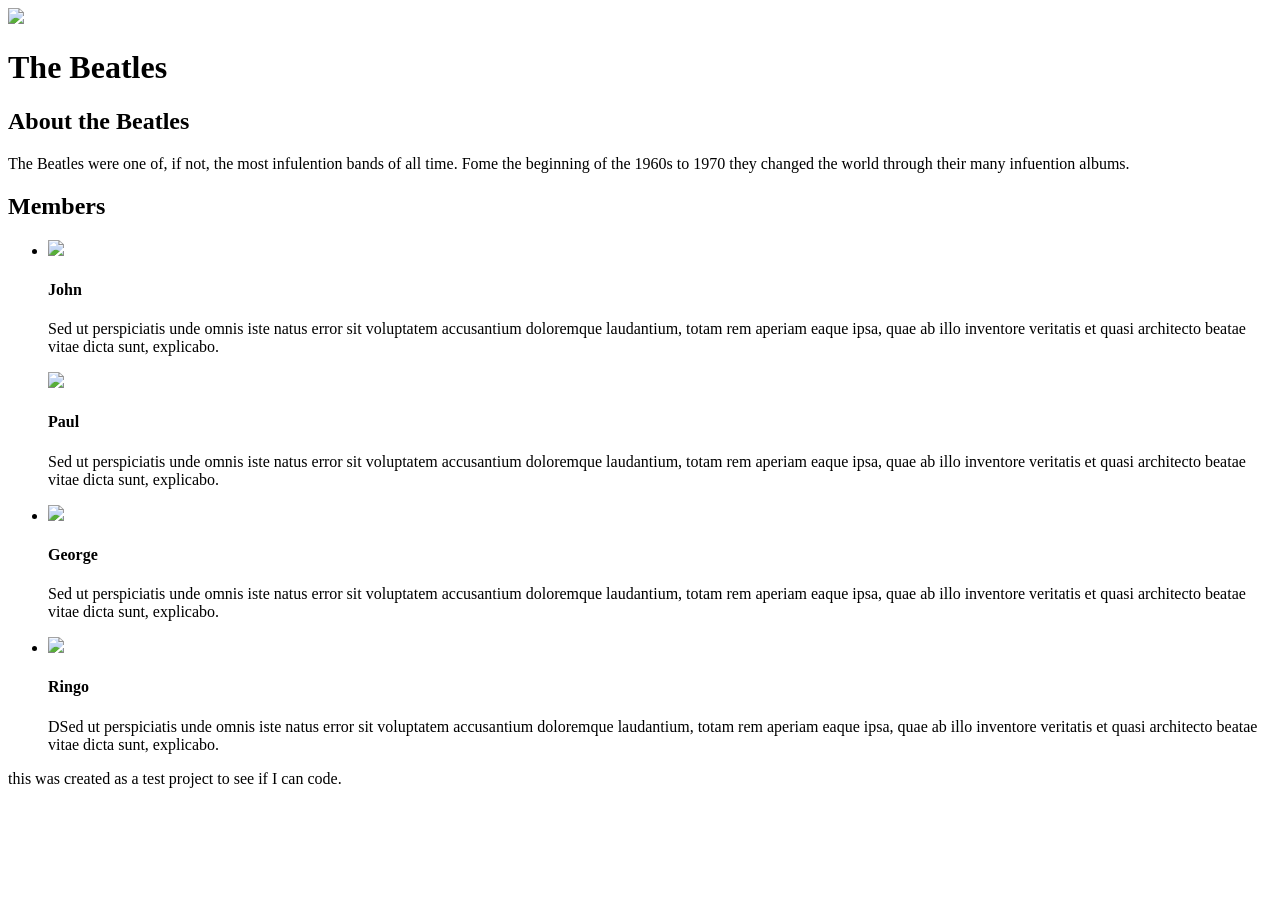
==== index.html @ 63c49637 "Update index.html" ====
<!DOCTYPE html>
<html>
<head>
	<meta charset="utf-8">
	<meta name="viewport" content="width=device-width, initial-scale=1">
	<title>The Beatles</title>
	<!-- you could add a favicon for your tab solection. I decided no to.--> 
</head>
<body>
	<!-- header element-->
	<header>
		<img src="images/the-beatles.jpeg">
		<h1>The Beatles</h1>
	</header>
	
	<!-- main element -->
	<main>
		<h2>About the Beatles</h2>
		<p>The Beatles were one of, if not, the most infulention bands of all time. Fome the beginning of the 1960s to 1970 they changed the world through their many infuention albums.</p>
		<h2>Members</h2>
		<ul>
			<li>
				<img src="images/john.jpeg">
				<h4>John</h4>
				<p>Sed ut perspiciatis unde omnis iste natus error sit voluptatem accusantium doloremque laudantium, totam rem aperiam eaque ipsa, quae ab illo inventore veritatis et quasi architecto beatae vitae dicta sunt, explicabo.</p>
			</li>
				<img src="images/paul.jpeg">
				<h4>Paul</h4>
				<p>Sed ut perspiciatis unde omnis iste natus error sit voluptatem accusantium doloremque laudantium, totam rem aperiam eaque ipsa, quae ab illo inventore veritatis et quasi architecto beatae vitae dicta sunt, explicabo.</p>
			<li>
				<img src="images/george.png">
				<h4>George</h4>
				<p>Sed ut perspiciatis unde omnis iste natus error sit voluptatem accusantium doloremque laudantium, totam rem aperiam eaque ipsa, quae ab illo inventore veritatis et quasi architecto beatae vitae dicta sunt, explicabo.</p>
			</li>
			<li>
				<img src="images/ringo.jpeg">
				<h4>Ringo</h4>
				<p>DSed ut perspiciatis unde omnis iste natus error sit voluptatem accusantium doloremque laudantium, totam rem aperiam eaque ipsa, quae ab illo inventore veritatis et quasi architecto beatae vitae dicta sunt, explicabo.</p>
			</li>
		</ul>
	</main>

	<!-- Footer element -->
	<footer>
		<p>this was created as a test project to see if I can code.</p>
	</footer>
</body>
</html>
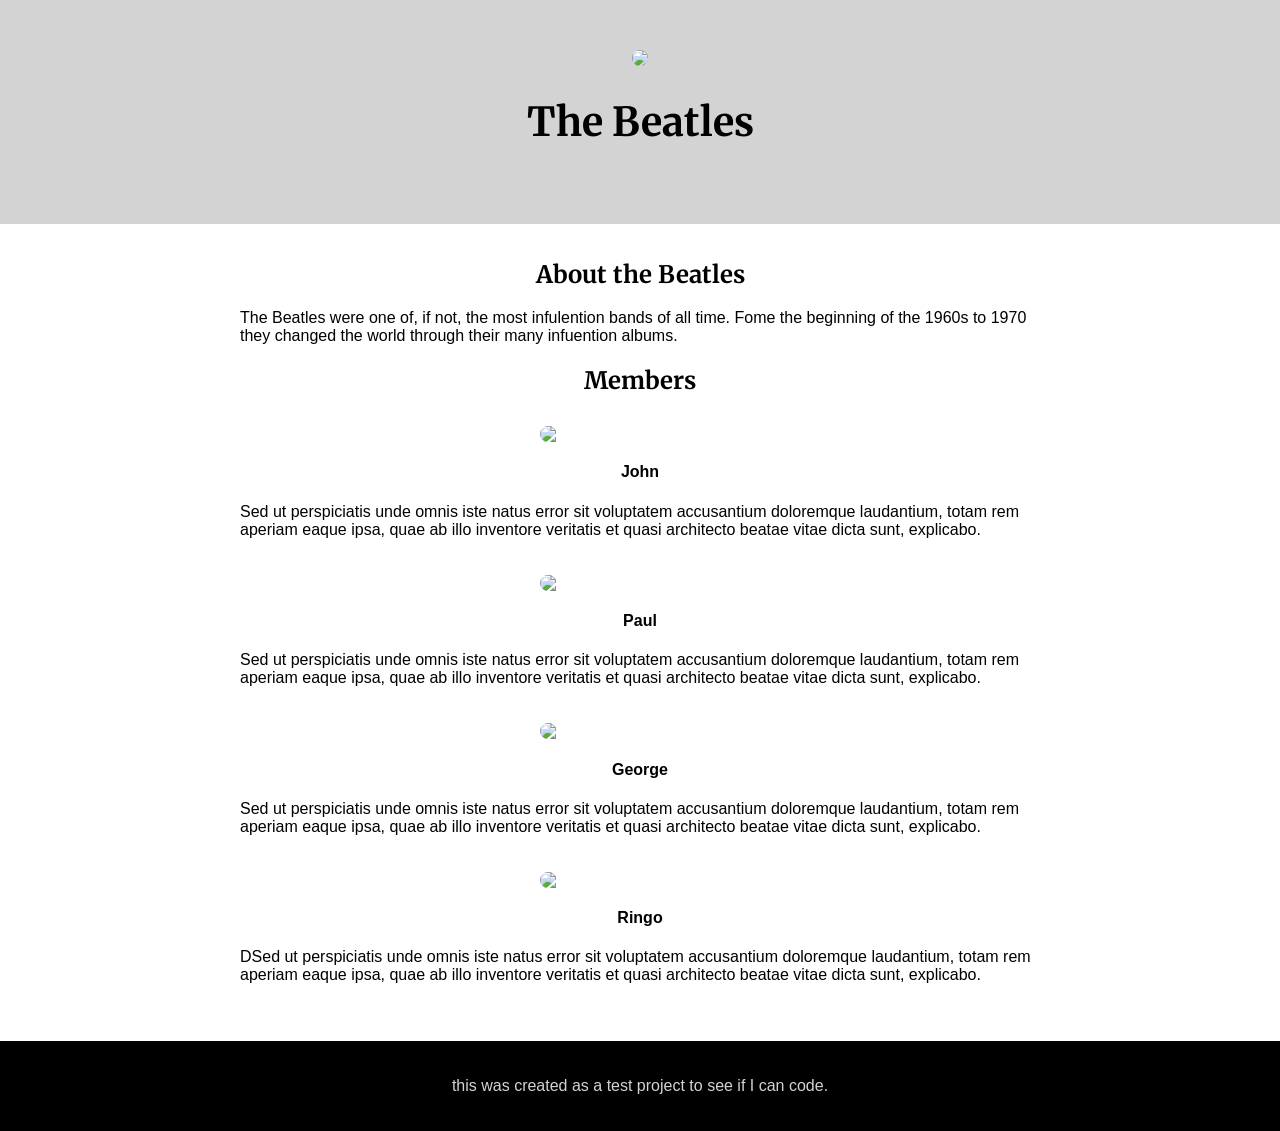
==== commit 37bc3279: "added css styling" ====
--- a/index.html
+++ b/index.html
@@ -4,36 +4,47 @@
 	<meta charset="utf-8">
 	<meta name="viewport" content="width=device-width, initial-scale=1">
 	<title>The Beatles</title>
+	
+	<link href="https://fonts.googleapis.com/css2?family=Merriweather:wght@700&display=swap" rel="stylesheet">
+
 	<!-- you could add a favicon for your tab solection. I decided no to.--> 
+
+	<link rel="stylesheet" type="text/css" href="CSS/style.css">
+
 </head>
 <body>
+	
 	<!-- header element-->
 	<header>
 		<img src="images/the-beatles.jpeg">
 		<h1>The Beatles</h1>
 	</header>
 	
-	<!-- main element -->
+	
+
+<!-- main element -->
 	<main>
 		<h2>About the Beatles</h2>
 		<p>The Beatles were one of, if not, the most infulention bands of all time. Fome the beginning of the 1960s to 1970 they changed the world through their many infuention albums.</p>
 		<h2>Members</h2>
 		<ul>
 			<li>
-				<img src="images/john.jpeg">
+				<img class="center" src="images/john.jpeg">
 				<h4>John</h4>
 				<p>Sed ut perspiciatis unde omnis iste natus error sit voluptatem accusantium doloremque laudantium, totam rem aperiam eaque ipsa, quae ab illo inventore veritatis et quasi architecto beatae vitae dicta sunt, explicabo.</p>
 			</li>
-				<img src="images/paul.jpeg">
+			<li>
+				<img class="center" src="images/paul.jpeg">
 				<h4>Paul</h4>
 				<p>Sed ut perspiciatis unde omnis iste natus error sit voluptatem accusantium doloremque laudantium, totam rem aperiam eaque ipsa, quae ab illo inventore veritatis et quasi architecto beatae vitae dicta sunt, explicabo.</p>
+			</li>
 			<li>
-				<img src="images/george.png">
+				<img class="center" src="images/george.png">
 				<h4>George</h4>
 				<p>Sed ut perspiciatis unde omnis iste natus error sit voluptatem accusantium doloremque laudantium, totam rem aperiam eaque ipsa, quae ab illo inventore veritatis et quasi architecto beatae vitae dicta sunt, explicabo.</p>
 			</li>
 			<li>
-				<img src="images/ringo.jpeg">
+				<img class="center" src="images/ringo.jpeg">
 				<h4>Ringo</h4>
 				<p>DSed ut perspiciatis unde omnis iste natus error sit voluptatem accusantium doloremque laudantium, totam rem aperiam eaque ipsa, quae ab illo inventore veritatis et quasi architecto beatae vitae dicta sunt, explicabo.</p>
 			</li>
--- a/CSS/style.css
+++ b/CSS/style.css
@@ -0,0 +1,73 @@
+body {
+	margin: 0;
+	font-family: Helvetica, Arial, sans-serif;
+}
+
+header {
+	background-color: lightgrey;
+	text-align: center;
+	padding-top: 50px;
+	padding-bottom: 50px;
+}
+
+h1, h2{
+	font-family: 'Merriweather', serif;
+}
+
+header h1 {
+	color: black;
+	font-size: 40px;
+	font-weight: 700;
+	
+}
+
+header img {
+	border-radius: 100px;
+	width: 300px;
+}
+
+main {
+	max-width: 800px;
+	margin: 0 auto;
+	padding: 15px;
+}
+
+main h2, h4 {
+	text-align: center;
+}
+
+.center {
+	display: block;
+  margin-left: auto;
+  margin-right: auto;
+  width: 50%;
+}
+
+main img {
+	max-width: 25%;
+	border-radius: 20px;
+	text-align: center;
+
+}
+
+main ul{
+	list-style: none;
+	padding-inline-start: 0;
+}
+
+main li{
+	text-align: left;
+	padding-top: 10px;
+	padding-bottom: 10px;
+}
+
+footer{
+	background-color: black;
+	color: lightgrey;
+	text-align: center;
+	margin: 0;
+	padding: 20px;
+}
+
+
+
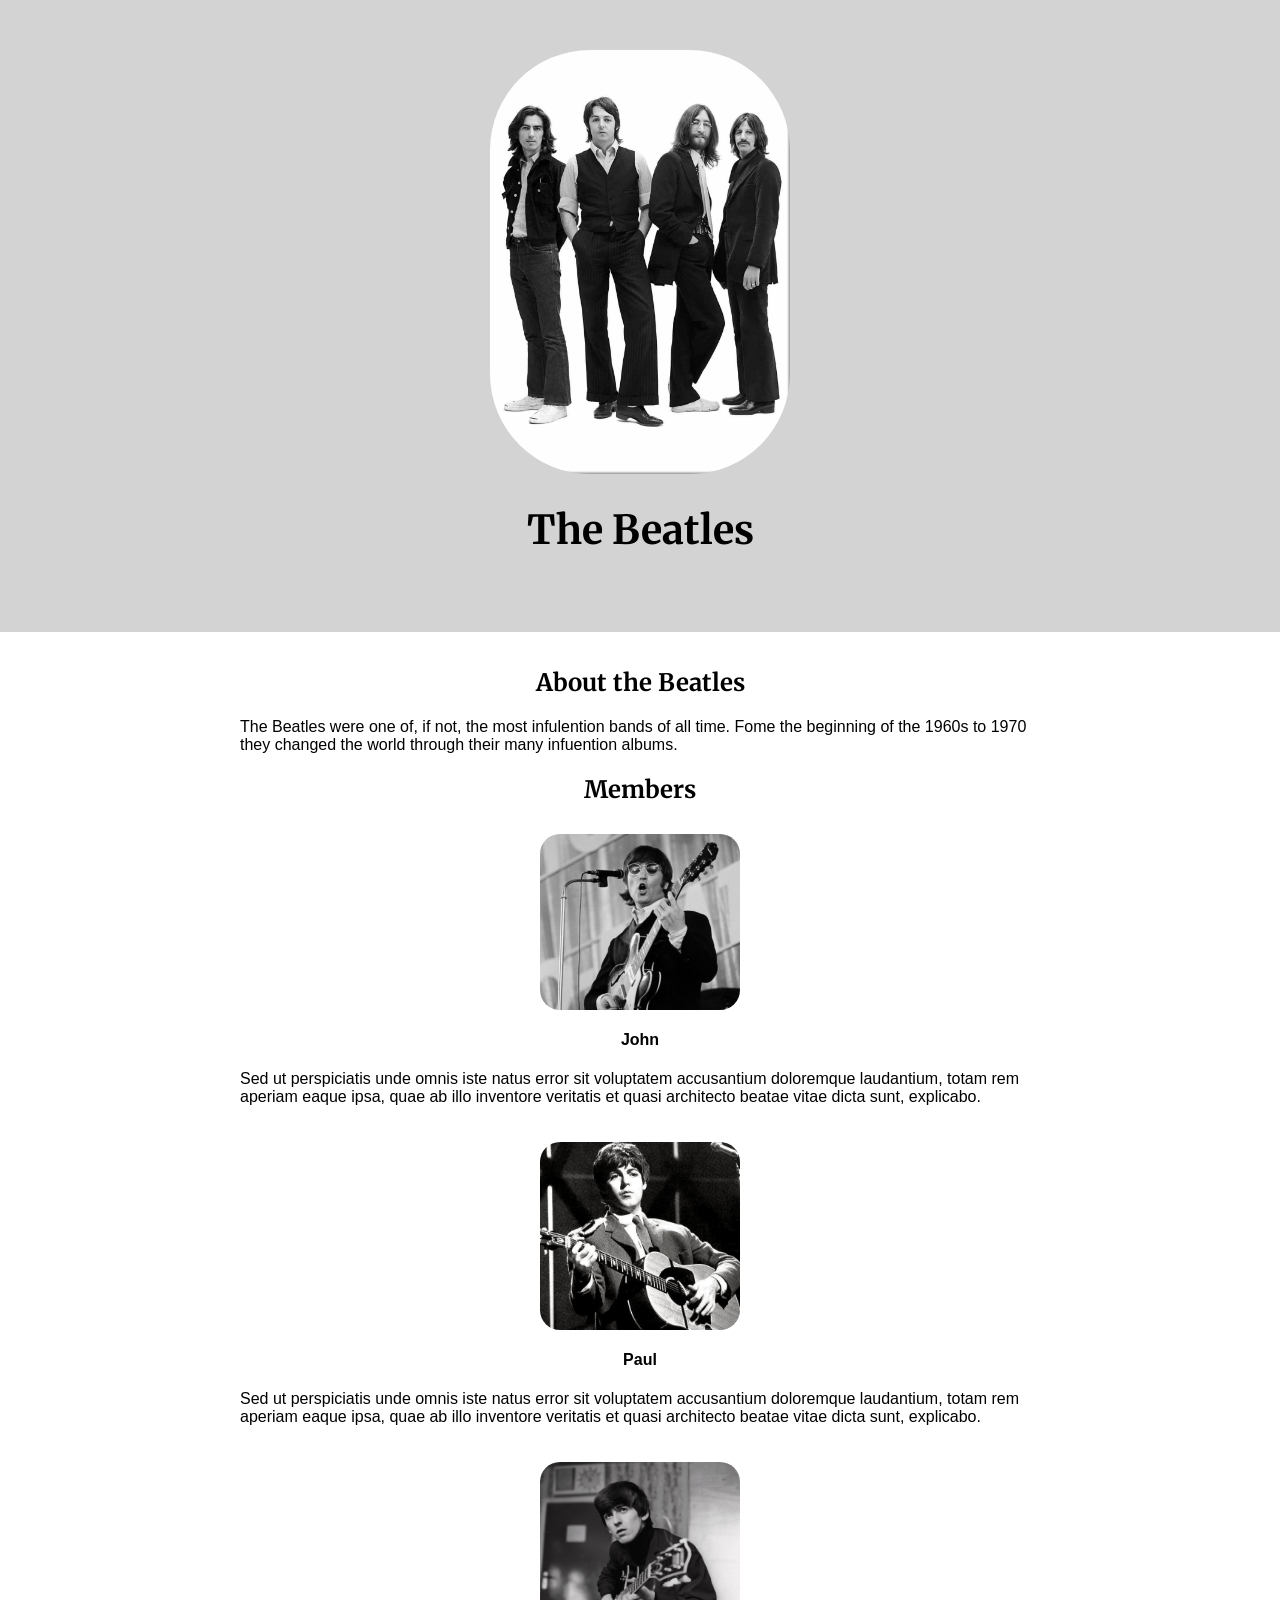
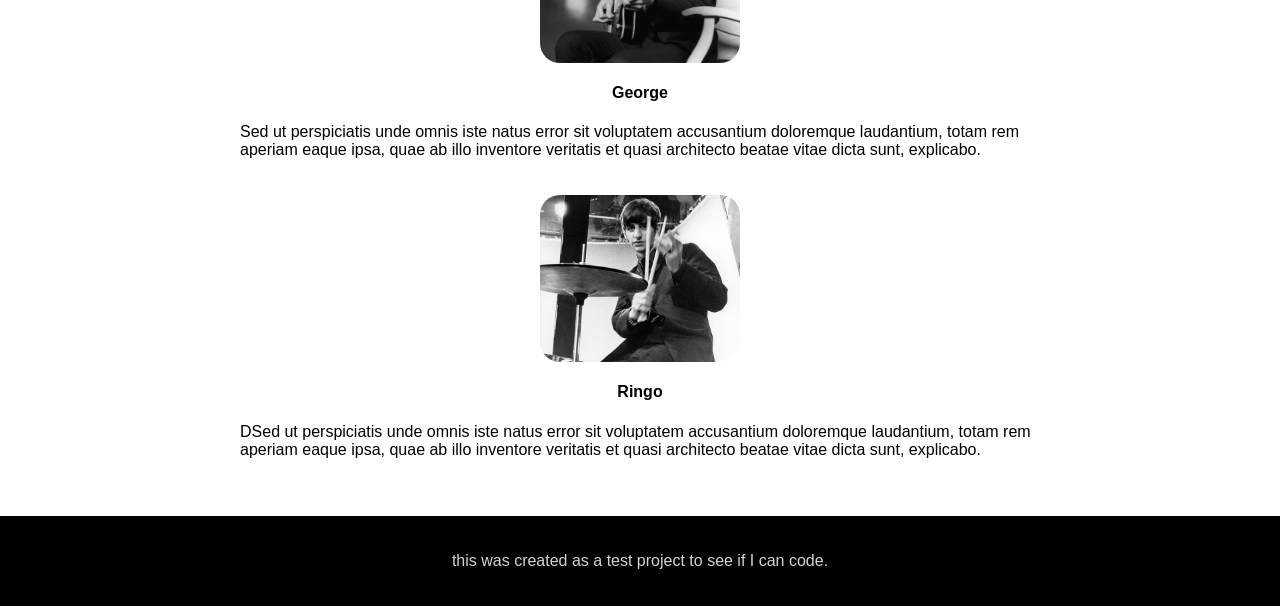
==== commit 4c8adfa5: "Images should show now. needed a capital letter in images" ====
--- a/index.html
+++ b/index.html
@@ -16,7 +16,7 @@
 	
 	<!-- header element-->
 	<header>
-		<img src="images/the-beatles.jpeg">
+		<img src="Images/the-beatles.jpeg">
 		<h1>The Beatles</h1>
 	</header>
 	
@@ -29,22 +29,22 @@
 		<h2>Members</h2>
 		<ul>
 			<li>
-				<img class="center" src="images/john.jpeg">
+				<img class="center" src="Images/john.jpeg">
 				<h4>John</h4>
 				<p>Sed ut perspiciatis unde omnis iste natus error sit voluptatem accusantium doloremque laudantium, totam rem aperiam eaque ipsa, quae ab illo inventore veritatis et quasi architecto beatae vitae dicta sunt, explicabo.</p>
 			</li>
 			<li>
-				<img class="center" src="images/paul.jpeg">
+				<img class="center" src="Images/paul.jpeg">
 				<h4>Paul</h4>
 				<p>Sed ut perspiciatis unde omnis iste natus error sit voluptatem accusantium doloremque laudantium, totam rem aperiam eaque ipsa, quae ab illo inventore veritatis et quasi architecto beatae vitae dicta sunt, explicabo.</p>
 			</li>
 			<li>
-				<img class="center" src="images/george.png">
+				<img class="center" src="Images/george.png">
 				<h4>George</h4>
 				<p>Sed ut perspiciatis unde omnis iste natus error sit voluptatem accusantium doloremque laudantium, totam rem aperiam eaque ipsa, quae ab illo inventore veritatis et quasi architecto beatae vitae dicta sunt, explicabo.</p>
 			</li>
 			<li>
-				<img class="center" src="images/ringo.jpeg">
+				<img class="center" src="Images/ringo.jpeg">
 				<h4>Ringo</h4>
 				<p>DSed ut perspiciatis unde omnis iste natus error sit voluptatem accusantium doloremque laudantium, totam rem aperiam eaque ipsa, quae ab illo inventore veritatis et quasi architecto beatae vitae dicta sunt, explicabo.</p>
 			</li>
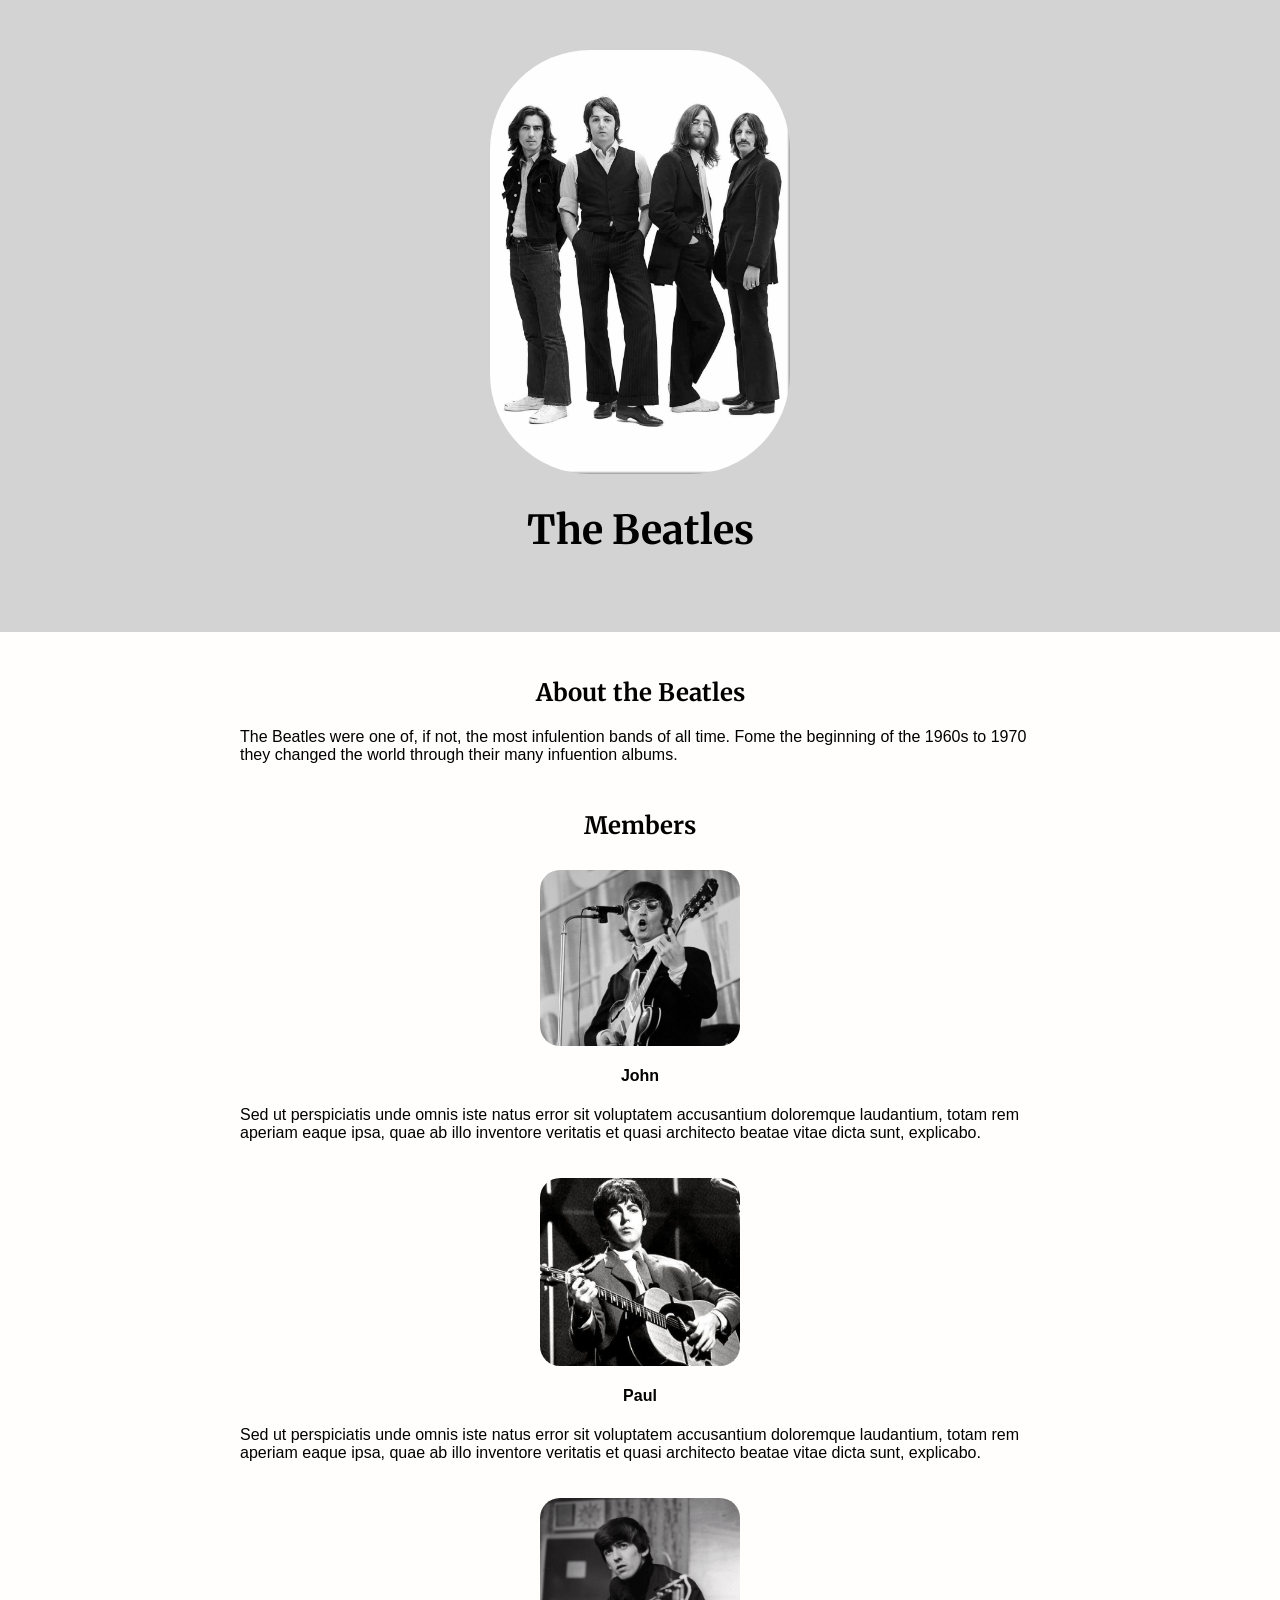
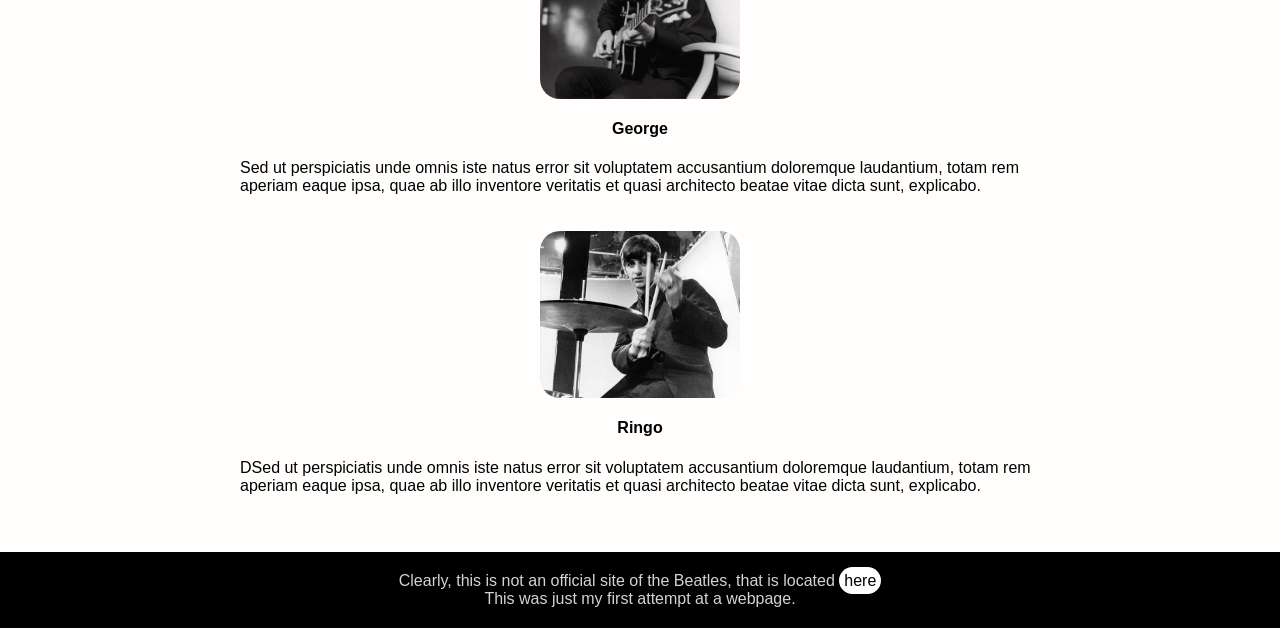
==== commit 785f019e: "added a link on the footer" ====
--- a/index.html
+++ b/index.html
@@ -24,8 +24,11 @@
 
 <!-- main element -->
 	<main>
-		<h2>About the Beatles</h2>
-		<p>The Beatles were one of, if not, the most infulention bands of all time. Fome the beginning of the 1960s to 1970 they changed the world through their many infuention albums.</p>
+		<div>
+			<h2>About the Beatles</h2>
+			<p>The Beatles were one of, if not, the most infulention bands of all time. Fome the beginning of the 1960s to 1970 they changed the world through their many infuention albums.</p>
+		</div>
+
 		<h2>Members</h2>
 		<ul>
 			<li>
@@ -53,7 +56,13 @@
 
 	<!-- Footer element -->
 	<footer>
-		<p>this was created as a test project to see if I can code.</p>
+		<p>Clearly, this is not an official site of the Beatles, that is located 
+			<span>
+				<a href="https://www.thebeatles.com" target="_blanck">here</a>
+			</span>
+		</p>
+
+		This was just my first attempt at a webpage.
 	</footer>
 </body>
 </html>
--- a/CSS/style.css
+++ b/CSS/style.css
@@ -1,6 +1,7 @@
 body {
 	margin: 0;
 	font-family: Helvetica, Arial, sans-serif;
+	background-color: #fffefc;
 }
 
 header {
@@ -30,6 +31,11 @@
 	max-width: 800px;
 	margin: 0 auto;
 	padding: 15px;
+}
+
+main div {
+	padding-top: 10px;
+	padding-bottom: 10px;
 }
 
 main h2, h4 {
@@ -69,5 +75,32 @@
 	padding: 20px;
 }
 
+footer p {
+	margin: 0;
+	padding-bottom: 0;
+}
 
+span {
+	background-color: white;
+	color: black;
+	padding: 5px;
+	border-radius: 20px;
+}
 
+span:hover {
+	background-color: white;
+	color: black;
+	padding: 10px;
+	border-radius: 20px;
+}
+
+span a{
+	text-decoration: none;
+	color: black;
+}
+
+span a:hover{
+	text-decoration: none;
+	color: black;
+	font-weight: bold;
+}
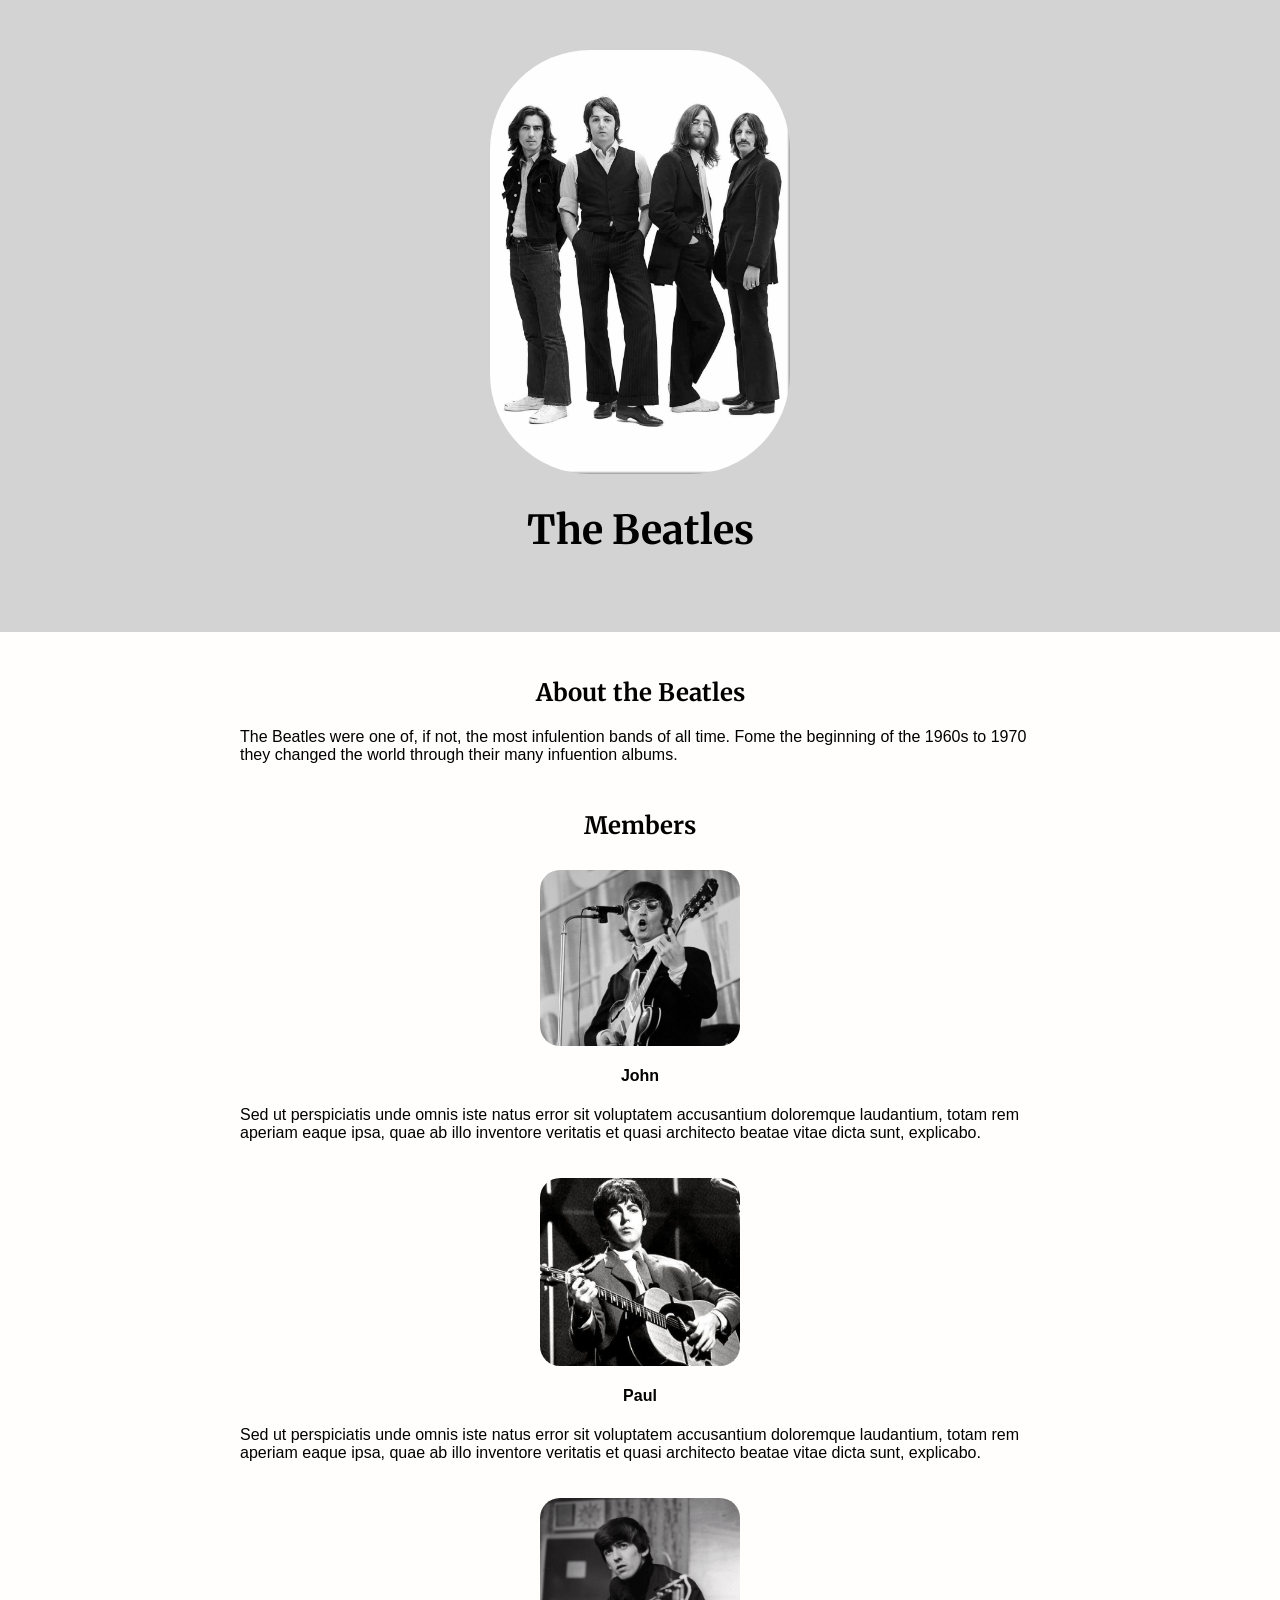
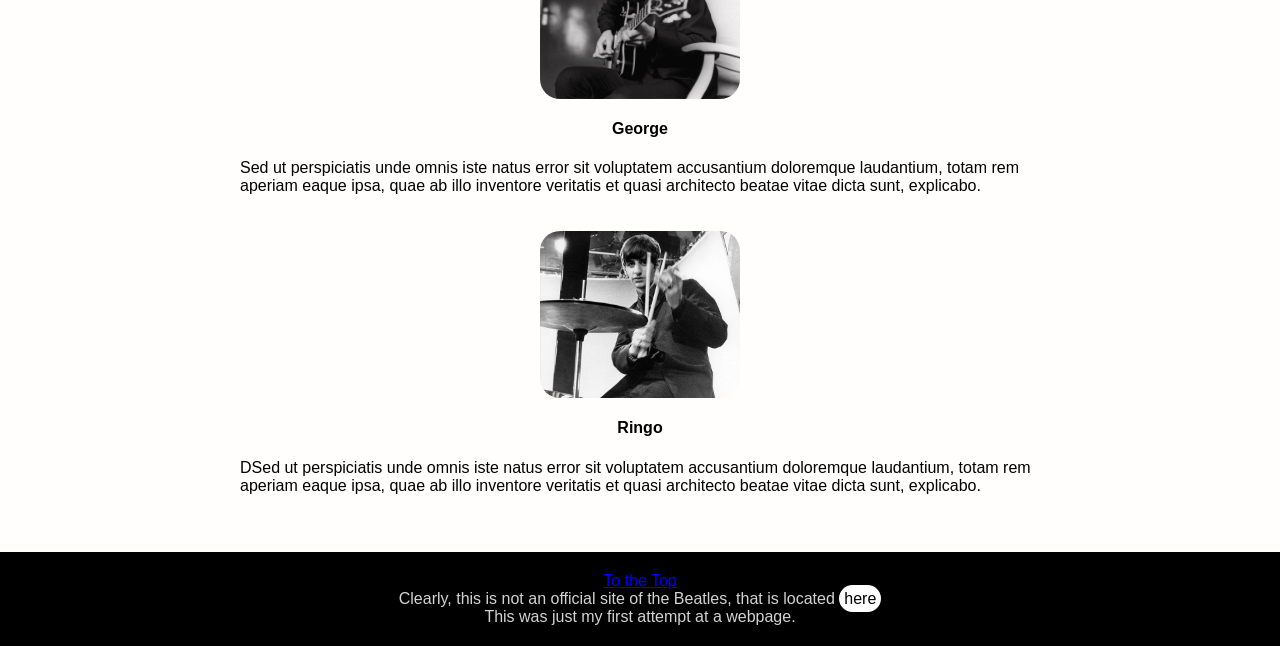
==== commit 24d939ad: "Made to the top link." ====
--- a/index.html
+++ b/index.html
@@ -15,7 +15,7 @@
 <body>
 	
 	<!-- header element-->
-	<header>
+	<header id="top">
 		<img src="Images/the-beatles.jpeg">
 		<h1>The Beatles</h1>
 	</header>
@@ -28,6 +28,7 @@
 			<h2>About the Beatles</h2>
 			<p>The Beatles were one of, if not, the most infulention bands of all time. Fome the beginning of the 1960s to 1970 they changed the world through their many infuention albums.</p>
 		</div>
+
 
 		<h2>Members</h2>
 		<ul>
@@ -56,12 +57,16 @@
 
 	<!-- Footer element -->
 	<footer>
+		
+		<a href="#top">To the Top</a>
+		
 		<p>Clearly, this is not an official site of the Beatles, that is located 
 			<span>
 				<a href="https://www.thebeatles.com" target="_blanck">here</a>
 			</span>
 		</p>
 
+
 		This was just my first attempt at a webpage.
 	</footer>
 </body>
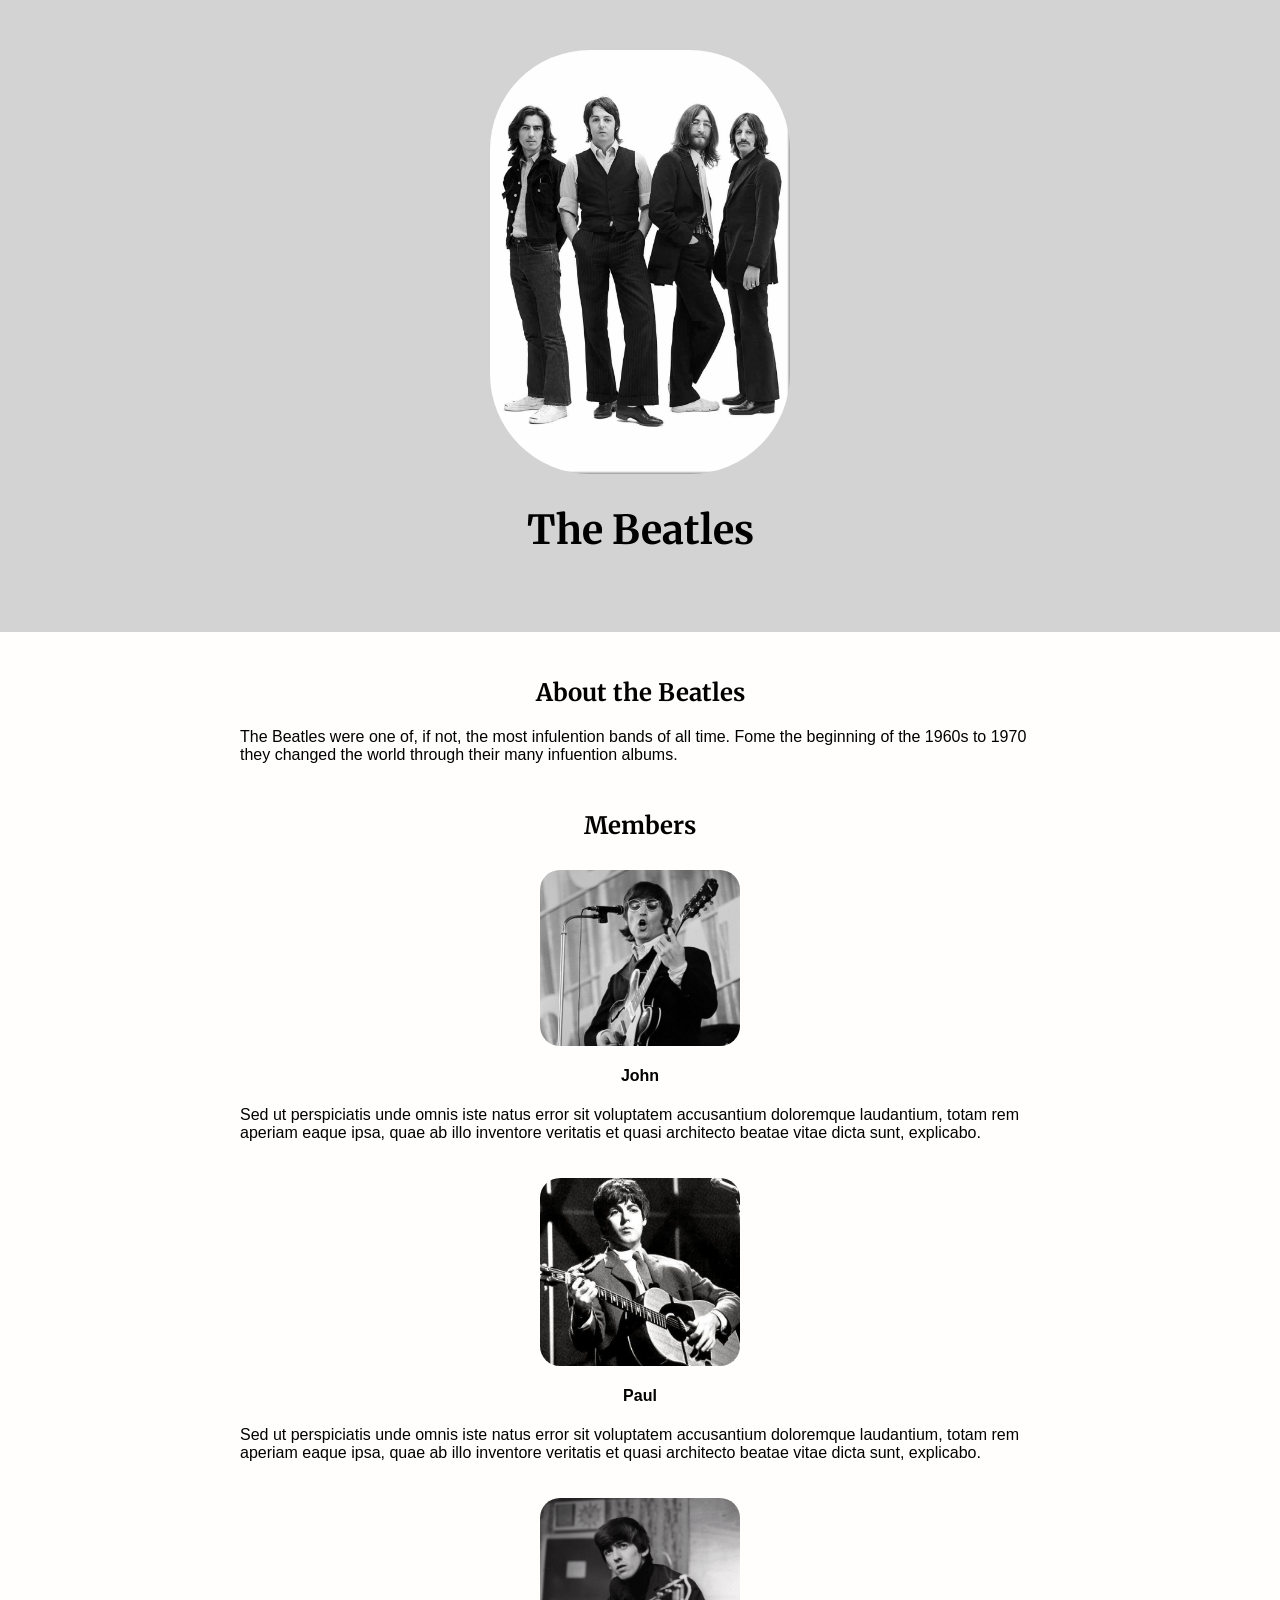
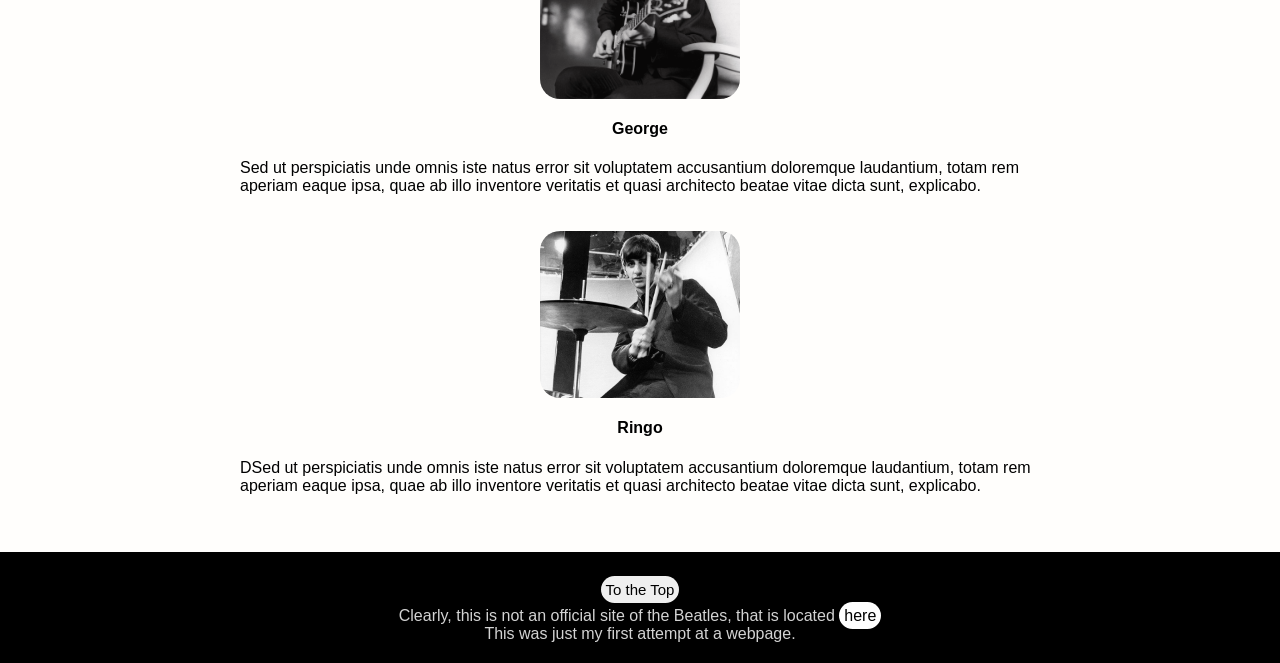
==== commit a92807c7: "Changed button To the top button is now an real button." ====
--- a/index.html
+++ b/index.html
@@ -58,7 +58,7 @@
 	<!-- Footer element -->
 	<footer>
 		
-		<a href="#top">To the Top</a>
+		<a href="#top"><button class="button">To the Top</button></a>
 		
 		<p>Clearly, this is not an official site of the Beatles, that is located 
 			<span>
--- a/CSS/style.css
+++ b/CSS/style.css
@@ -104,3 +104,16 @@
 	color: black;
 	font-weight: bold;
 }
+
+.button {
+	border: none;
+	color: black;
+	padding: 5px 5px;
+	text-align: center;
+	text-decoration: none;
+	display: inline-block;
+	font-size: 15px;
+	margin: 4px 2px;
+	cursor: pointer;
+	border-radius: 15px;
+  }
